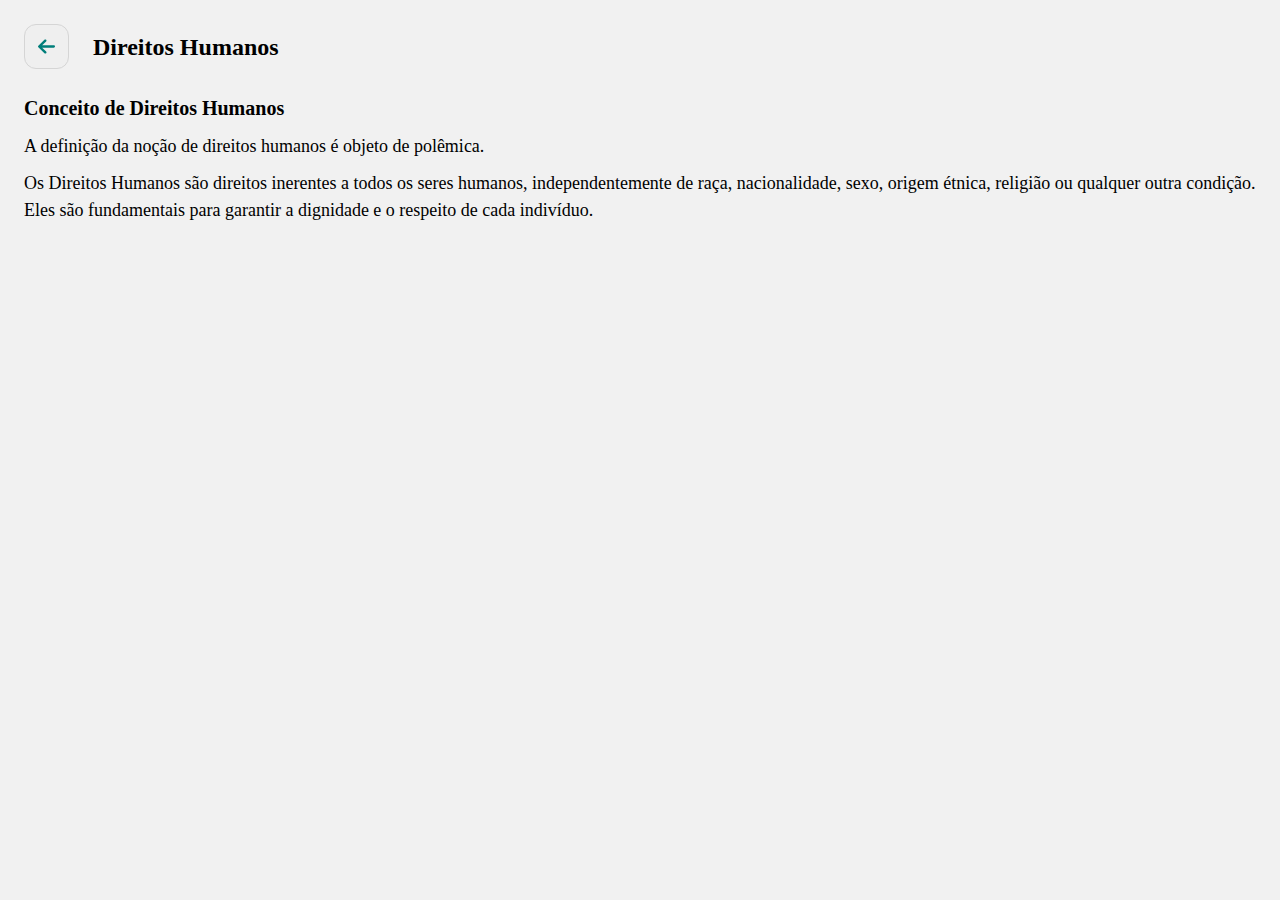
==== human_rights.html @ 1151af8e "sinestesi" ====
<!DOCTYPE html>
<html lang="pt-BR">
<head>
    <meta charset="UTF-8">
    <meta name="viewport" content="width=device-width, initial-scale=1.0">
    <title>Val - Direitos Humanos</title>
    <link rel="stylesheet" href="./src/styles/global.css">
    <link rel="stylesheet" href="./src/styles/human_rights.css">
    <script type="module" src="./src/scripts/human_rights.js" async></script>
</head>
<body id="human_rights">
    <header>
        <button type="button" id="return-to-home">
            <div class="icon">
                <img src="./src/assets/icons/arrow-left.svg"/>
            </div>
        </button>
        <h1>Direitos Humanos</h1>
    </header>
    <main id="main">
        <div id="content">
            <h2>Conceito de Direitos Humanos</h2>
            <p>A definição da noção de direitos humanos é objeto de polêmica.</p>
            <p>Os Direitos Humanos são direitos inerentes a todos os seres humanos, independentemente de raça, nacionalidade, sexo, origem étnica, religião ou qualquer outra condição. Eles são fundamentais para garantir a dignidade e o respeito de cada indivíduo.</p>
        </div>
    </main>
</body>
</html>
---- src/styles/global.css ----
@import url("./reset.css");
@import url("./content.css");
@import url("./footer.css");
@import url("./aside.css");

:root {
    --color-base: #007E7A;
    --color-background: #f1f1f1;
    --color-foreground: #d5d5d5;
    --color-background-user: #0ABB9826;
    --color-background-model: #55555526;
    --margin-s: 1rem;
    --margin-m: 2.4rem;
    --margin-l: 3.6rem;
    
    --touch-size: 4.5rem;
    
    --radius-s: 1.2rem;
    --radius-m: 1.8rem;
    --radius-l: 2.5rem
}

html {
    font-size: 62.5%;
}

body {
    width: 100svw;
    height: 100svh;
    display: grid;
    grid-template-rows: 1fr max-content;
    background-color: var(--color-background);
    font-size: 1.8rem;
}

input {
    height: var(--touch-size);
    border-radius: var(--radius-s);
    background-color: var(--color-background);
}

button {
    border: solid 1px var(--color-foreground);
    border-radius: var(--radius-s);
    aspect-ratio: 1/1;
    width: calc(var(--touch-size));
    height: calc(var(--touch-size));
    transition: all 0.15s ease-in-out;
}
button[data-touched="true"],
button:hover {
    transform: scale(1.15);
}
button:disabled {
    opacity: .5;
}

.icon {
    padding: .7rem;
    pointer-events: none;
}

h1 {
    font-size: 2.4rem;
}

h2 {
    font-size: 2rem;
}
---- src/styles/human_rights.css ----
#human_rights {
    padding: var(--margin-m);
    display: flex;
    flex-direction: column;
    gap: var(--margin-m);
}

#human_rights header {
    display: flex;
    align-items: center;
    gap: var(--margin-m);
}

#human_rights main {
    display: flex;
    flex-direction: column;
    gap: var(--margin-s);
    height: 100%;
}

#human_rights #content {
    display: flex;
    flex-direction: column;
    gap: var(--margin-s);
}
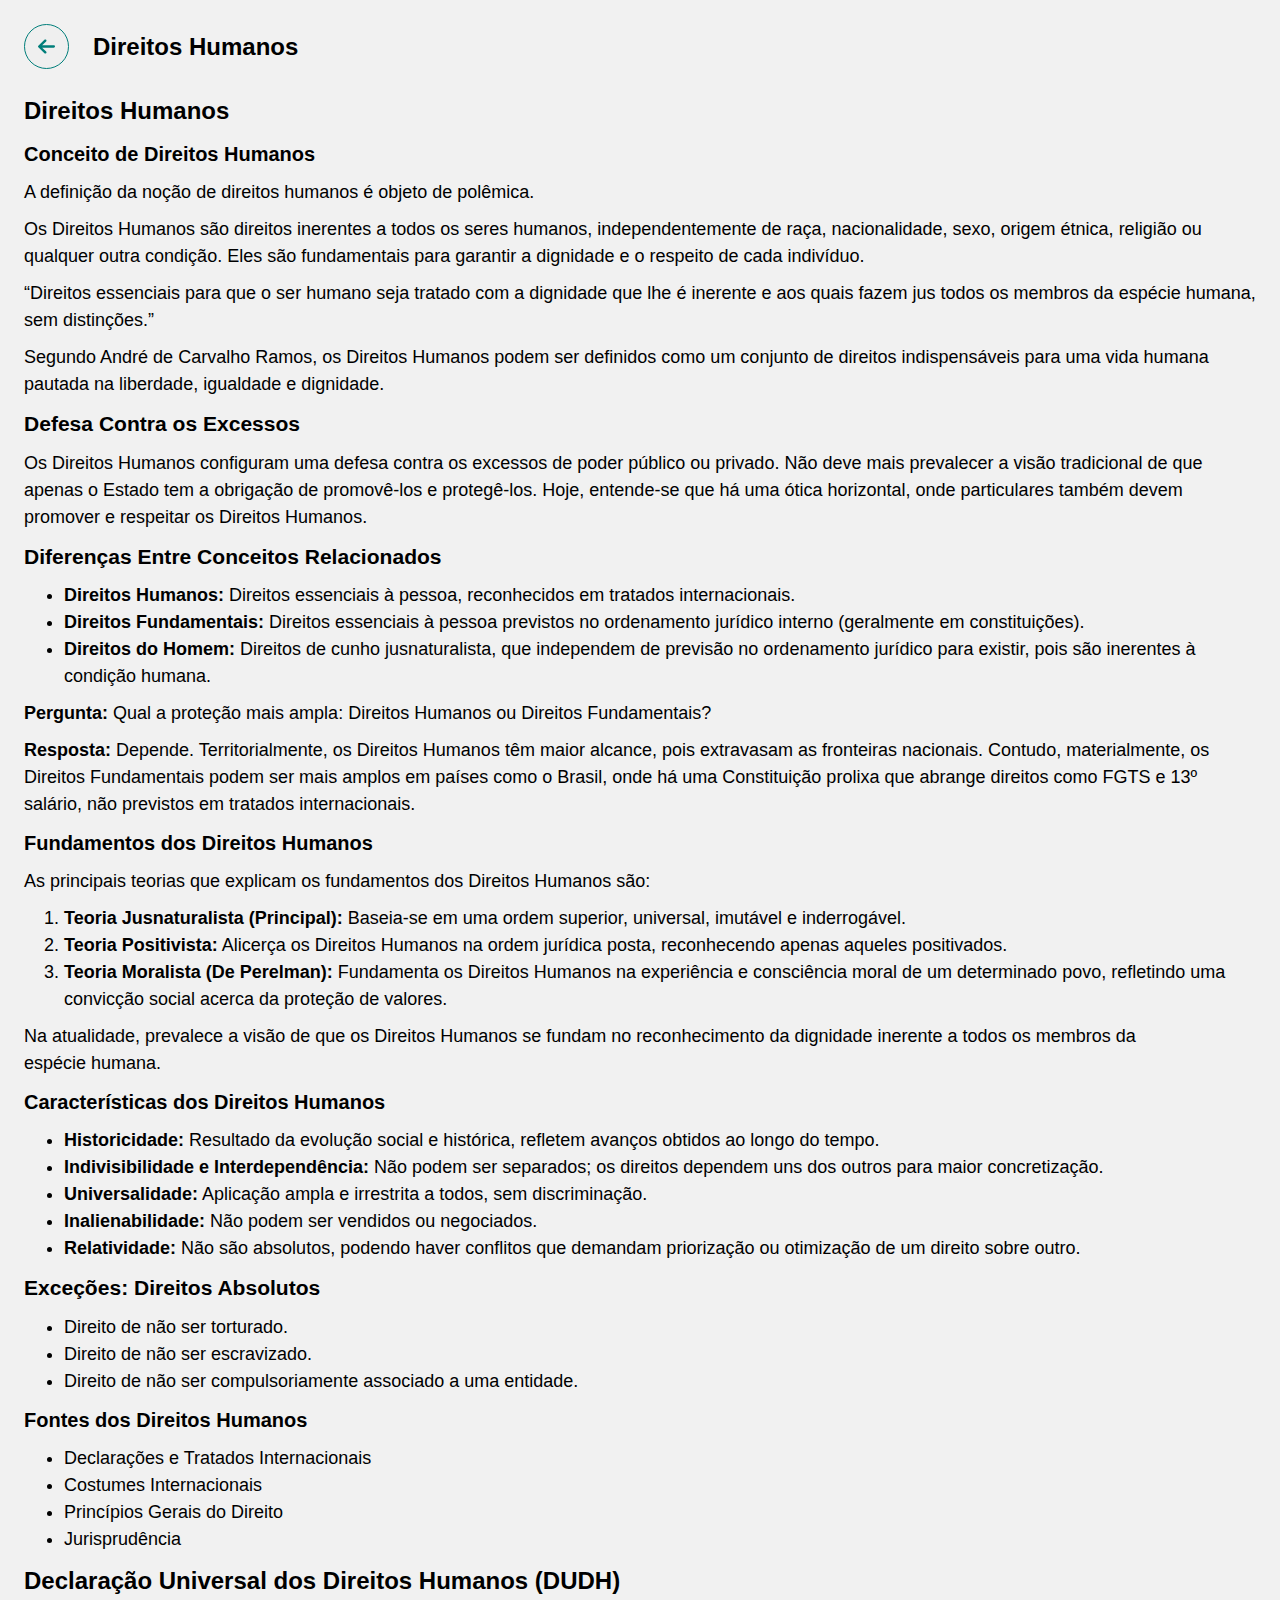
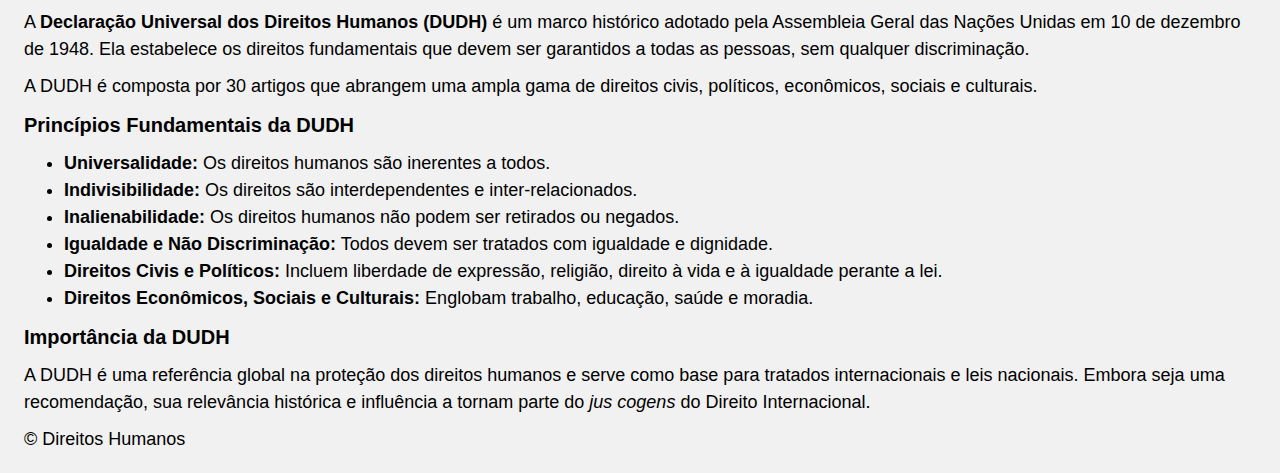
==== commit a8c35b02: "novo design" ====
--- a/human_rights.html
+++ b/human_rights.html
@@ -19,9 +19,85 @@
     </header>
     <main id="main">
         <div id="content">
+            <h1>Direitos Humanos</h1>
             <h2>Conceito de Direitos Humanos</h2>
             <p>A definição da noção de direitos humanos é objeto de polêmica.</p>
             <p>Os Direitos Humanos são direitos inerentes a todos os seres humanos, independentemente de raça, nacionalidade, sexo, origem étnica, religião ou qualquer outra condição. Eles são fundamentais para garantir a dignidade e o respeito de cada indivíduo.</p>
+
+            <blockquote>
+                <p>“Direitos essenciais para que o ser humano seja tratado com a dignidade que lhe é inerente e aos quais fazem jus todos os membros da espécie humana, sem distinções.”</p>
+            </blockquote>
+
+            <p>Segundo André de Carvalho Ramos, os Direitos Humanos podem ser definidos como um conjunto de direitos indispensáveis para uma vida humana pautada na liberdade, igualdade e dignidade.</p>
+
+            <h3>Defesa Contra os Excessos</h3>
+            <p>Os Direitos Humanos configuram uma defesa contra os excessos de poder público ou privado. Não deve mais prevalecer a visão tradicional de que apenas o Estado tem a obrigação de promovê-los e protegê-los. Hoje, entende-se que há uma ótica horizontal, onde particulares também devem promover e respeitar os Direitos Humanos.</p>
+
+            <h3>Diferenças Entre Conceitos Relacionados</h3>
+            <ul>
+                <li><strong>Direitos Humanos:</strong> Direitos essenciais à pessoa, reconhecidos em tratados internacionais.</li>
+                <li><strong>Direitos Fundamentais:</strong> Direitos essenciais à pessoa previstos no ordenamento jurídico interno (geralmente em constituições).</li>
+                <li><strong>Direitos do Homem:</strong> Direitos de cunho jusnaturalista, que independem de previsão no ordenamento jurídico para existir, pois são inerentes à condição humana.</li>
+            </ul>
+
+            <p><strong>Pergunta:</strong> Qual a proteção mais ampla: Direitos Humanos ou Direitos Fundamentais?</p>
+            <p><strong>Resposta:</strong> Depende. Territorialmente, os Direitos Humanos têm maior alcance, pois extravasam as fronteiras nacionais. Contudo, materialmente, os Direitos Fundamentais podem ser mais amplos em países como o Brasil, onde há uma Constituição prolixa que abrange direitos como FGTS e 13º salário, não previstos em tratados internacionais.</p>
+
+            <h2>Fundamentos dos Direitos Humanos</h2>
+            <p>As principais teorias que explicam os fundamentos dos Direitos Humanos são:</p>
+            <ol>
+                <li><strong>Teoria Jusnaturalista (Principal):</strong> Baseia-se em uma ordem superior, universal, imutável e inderrogável.</li>
+                <li><strong>Teoria Positivista:</strong> Alicerça os Direitos Humanos na ordem jurídica posta, reconhecendo apenas aqueles positivados.</li>
+                <li><strong>Teoria Moralista (De Perelman):</strong> Fundamenta os Direitos Humanos na experiência e consciência moral de um determinado povo, refletindo uma convicção social acerca da proteção de valores.</li>
+            </ol>
+
+            <p>Na atualidade, prevalece a visão de que os Direitos Humanos se fundam no reconhecimento da dignidade inerente a todos os membros da espécie humana.</p>
+
+            <h2>Características dos Direitos Humanos</h2>
+            <ul>
+                <li><strong>Historicidade:</strong> Resultado da evolução social e histórica, refletem avanços obtidos ao longo do tempo.</li>
+                <li><strong>Indivisibilidade e Interdependência:</strong> Não podem ser separados; os direitos dependem uns dos outros para maior concretização.</li>
+                <li><strong>Universalidade:</strong> Aplicação ampla e irrestrita a todos, sem discriminação.</li>
+                <li><strong>Inalienabilidade:</strong> Não podem ser vendidos ou negociados.</li>
+                <li><strong>Relatividade:</strong> Não são absolutos, podendo haver conflitos que demandam priorização ou otimização de um direito sobre outro.</li>
+            </ul>
+
+            <h3>Exceções: Direitos Absolutos</h3>
+            <ul>
+                <li>Direito de não ser torturado.</li>
+                <li>Direito de não ser escravizado.</li>
+                <li>Direito de não ser compulsoriamente associado a uma entidade.</li>
+            </ul>
+
+            <h2>Fontes dos Direitos Humanos</h2>
+            <ul>
+                <li>Declarações e Tratados Internacionais</li>
+                <li>Costumes Internacionais</li>
+                <li>Princípios Gerais do Direito</li>
+                <li>Jurisprudência</li>
+            </ul>
+
+            <h1>Declaração Universal dos Direitos Humanos (DUDH)</h1>
+            <p>A <strong>Declaração Universal dos Direitos Humanos (DUDH)</strong> é um marco histórico adotado pela Assembleia Geral das Nações Unidas em 10 de dezembro de 1948. Ela estabelece os direitos fundamentais que devem ser garantidos a todas as pessoas, sem qualquer discriminação.</p>
+
+            <p>A DUDH é composta por 30 artigos que abrangem uma ampla gama de direitos civis, políticos, econômicos, sociais e culturais.</p>
+
+            <h2>Princípios Fundamentais da DUDH</h2>
+            <ul>
+                <li><strong>Universalidade:</strong> Os direitos humanos são inerentes a todos.</li>
+                <li><strong>Indivisibilidade:</strong> Os direitos são interdependentes e inter-relacionados.</li>
+                <li><strong>Inalienabilidade:</strong> Os direitos humanos não podem ser retirados ou negados.</li>
+                <li><strong>Igualdade e Não Discriminação:</strong> Todos devem ser tratados com igualdade e dignidade.</li>
+                <li><strong>Direitos Civis e Políticos:</strong> Incluem liberdade de expressão, religião, direito à vida e à igualdade perante a lei.</li>
+                <li><strong>Direitos Econômicos, Sociais e Culturais:</strong> Englobam trabalho, educação, saúde e moradia.</li>
+            </ul>
+
+            <h2>Importância da DUDH</h2>
+            <p>A DUDH é uma referência global na proteção dos direitos humanos e serve como base para tratados internacionais e leis nacionais. Embora seja uma recomendação, sua relevância histórica e influência a tornam parte do <em>jus cogens</em> do Direito Internacional.</p>
+
+            <footer>
+                <p>&copy; Direitos Humanos</p>
+            </footer>
         </div>
     </main>
 </body>
--- a/src/styles/global.css
+++ b/src/styles/global.css
@@ -2,13 +2,14 @@
 @import url("./content.css");
 @import url("./footer.css");
 @import url("./aside.css");
+@import url("./fonts.css");
 
 :root {
-    --color-base: #007E7A;
-    --color-background: #f1f1f1;
-    --color-foreground: #d5d5d5;
-    --color-background-user: #0ABB9826;
-    --color-background-model: #55555526;
+    --color-base: #f1f1f1;
+    --color-background: #007E7A;
+    --color-foreground: #007E7A;
+    --color-background-user: #34a197;
+    --color-background-model: #a1cecc;
     --margin-s: 1rem;
     --margin-m: 2.4rem;
     --margin-l: 3.6rem;
@@ -17,11 +18,12 @@
     
     --radius-s: 1.2rem;
     --radius-m: 1.8rem;
-    --radius-l: 2.5rem
+    --radius-l: 100%
 }
 
 html {
     font-size: 62.5%;
+    font-family: "Vela Sans", sans-serif;
 }
 
 body {
@@ -36,12 +38,11 @@
 input {
     height: var(--touch-size);
     border-radius: var(--radius-s);
-    background-color: var(--color-background);
 }
 
 button {
     border: solid 1px var(--color-foreground);
-    border-radius: var(--radius-s);
+    border-radius: var(--radius-l);
     aspect-ratio: 1/1;
     width: calc(var(--touch-size));
     height: calc(var(--touch-size));
--- a/src/styles/human_rights.css
+++ b/src/styles/human_rights.css
@@ -1,4 +1,6 @@
 #human_rights {
+    --color-base: #007E7A;
+    --color-background: #f1f1f1;
     padding: var(--margin-m);
     display: flex;
     flex-direction: column;
@@ -18,6 +20,10 @@
     height: 100%;
 }
 
+#human_rights footer {
+    margin-bottom: 20px;
+}
+
 #human_rights #content {
     display: flex;
     flex-direction: column;
